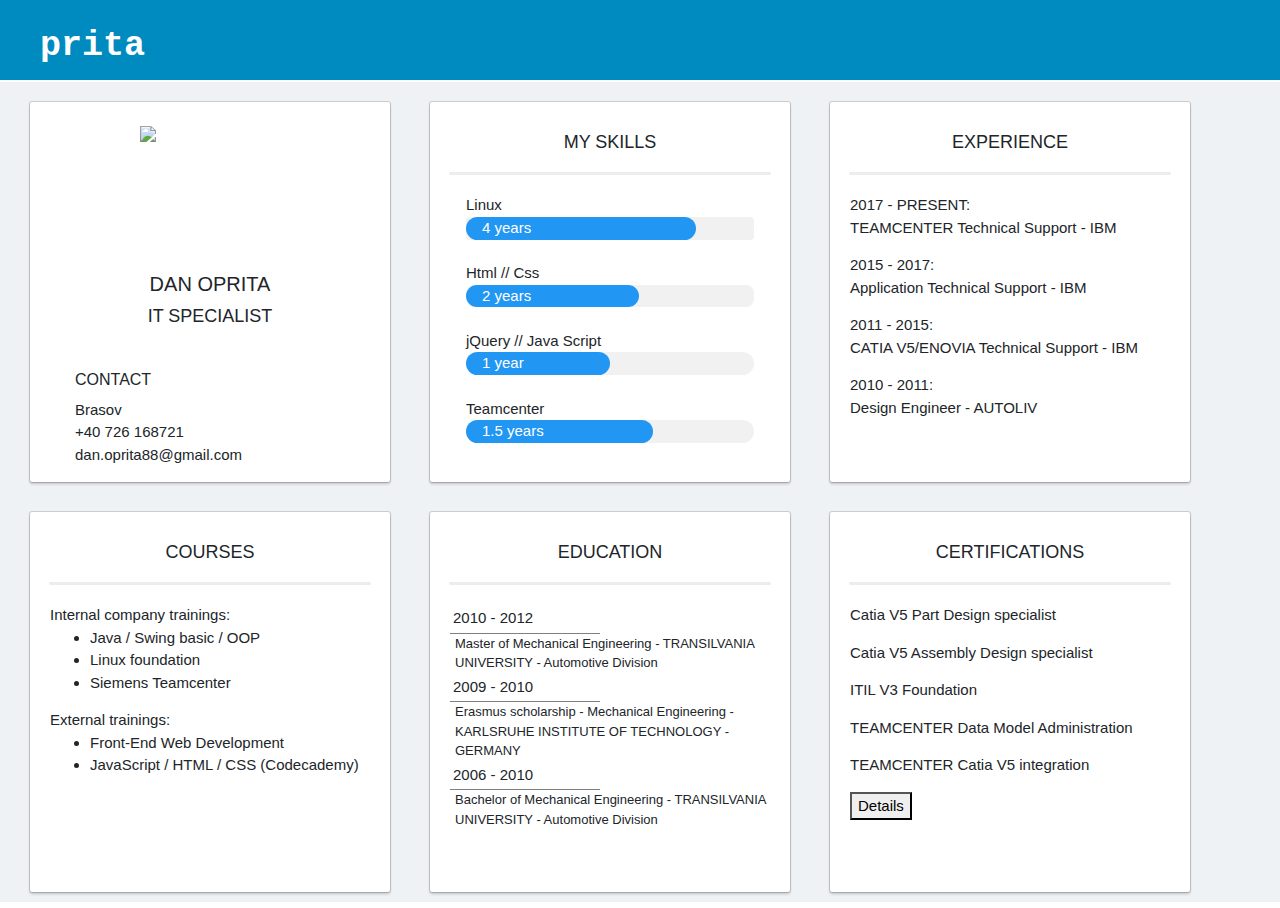
==== cv.html @ e50e5ce8 "20 Feb" ====
<!DOCTYPE HTML>

  <html>
    <head>
      <title>Dan Oprita</title>
      <!-- Responsive -->
      <meta content="width=device-width, initial-scale=1" name="viewport"/>
      <!-- Favicon
  		<link rel="shortcut icon" href="img/fav.png">  -->
      <link rel="stylesheet" href="https://maxcdn.bootstrapcdn.com/bootstrap/4.0.0/css/bootstrap.min.css" integrity="sha384-Gn5384xqQ1aoWXA+058RXPxPg6fy4IWvTNh0E263XmFcJlSAwiGgFAW/dAiS6JXm" crossorigin="anonymous">
      <link href="https://fonts.googleapis.com/css?family=ABeeZee" rel="stylesheet">
      <link rel="stylesheet" href="https://www.w3schools.com/w3css/4/w3.css">
      <link rel="stylesheet" href="https://use.fontawesome.com/releases/v5.7.2/css/all.css" integrity="sha384-fnmOCqbTlWIlj8LyTjo7mOUStjsKC4pOpQbqyi7RrhN7udi9RwhKkMHpvLbHG9Sr" crossorigin="anonymous">
      <link rel="stylesheet" href="css/cv.css">
    </head>

    <body>
      <!-- Header -->
      <div class="headerDan">
        <div class="zonaLogo">
          <a href="index.html">
            <i class="fas fa-bicycle bikeOprita"></i>prita
          </a>
        </div>
        <div class="zonaConnections">
          <div class="positionIcons">
            <div class="facebook iconSocialMedia">
              <a href="https://www.facebook.com/dan.oprita.5" target="_blank">
                <i class="fab fa-facebook-square"></i>
              </a>
            </div>
            <div class="iconSocialMedia">
              <a href="https://www.linkedin.com/in/dan-oprita-94754315/" target="_blank">
                <i class="fab fa-linkedin"></i>
              </a>
            </div>
            <div class="iconSocialMedia">
              <a href="https://plus.google.com/u/0/101730989185948027760" target="_blank">
                <i class="fab fa-google"></i>
              </a>
            </div>
          </div>
        </div>
      </div>
      <!-- Header -->

      <!--Zona date-->
      <div class="zonaDate">
        <div class="zonaPoza dimCol">
          <div class="zonaPozaDetalii">
            <div class="pozaDan">
              <img src="img/image823.png">
            </div>
            <h4 style="text-align: center">DAN OPRITA</h4>
            <h5 style="text-align: center">IT SPECIALIST</h5>
            <br/>
            <div class="zonaContact">
            <h6>CONTACT</h6>
            <p>Brasov<br/>+40 726 168721<br/>dan.oprita88@gmail.com</p>
            </div>
          </div>
        </div>

        <!--  SKILLS   -->
        <div class="zonaInfo dimCol">
          <h5 style="text-align: center">MY SKILLS</h5>
          <hr>
          <p id="initialSkills"></p>
          <div class="w3-container">
            Linux
            <div class="w3-light-grey w3-round">
              <div class="w3-container w3-blue w3-round-xlarge" style="width:80%">4 years</div>
            </div><br>
            Html // Css
            <div class="w3-light-grey w3-round-large">
              <div class="w3-container w3-blue w3-round-xlarge" style="width:60%">2 years</div>
            </div><br>
            jQuery // Java Script
            <div class="w3-light-grey w3-round-xlarge">
              <div class="w3-container w3-blue w3-round-xlarge" style="width:50%">1 year</div>
            </div><br>
            Teamcenter
            <div class="w3-light-grey w3-round-xlarge">
              <div class="w3-container w3-blue w3-round-xlarge" style="width:65%">1.5 years</div>
            </div>
          </div><br>
        </div>

        <!--  EXPERIENCE   -->
        <div class="zonaExperienta dimCol">
          <h5 style="text-align: center">EXPERIENCE</h5>
          <hr>
          <p>
            2017 - PRESENT:<br/> TEAMCENTER Technical Support - IBM
          </p>
          <p>
            2015 - 2017:<br/> Application Technical Support - IBM
          </p>
          <p>
            2011 - 2015:<br/> CATIA V5/ENOVIA Technical Support - IBM
          </p>
          <p>
            2010 - 2011:<br/> Design Engineer - AUTOLIV
          </p>
        </div>

        <!--  COURSES   -->
        <div class="zonaCourses dimCol">
          <div class="zonaCoursesDetalii">
            <h5 style="text-align: center">COURSES</h5>
            <hr>
            <div id="initialCourses">
              <div>
                Internal company trainings:
                <ul>
                  <li>Java / Swing basic / OOP</li>
                  <li>Linux foundation</li>
                  <li>Siemens Teamcenter</li>
                </ul>
              </div>
              <div>
                External trainings:
                <ul>
                  <li>Front-End Web Development</li>
                  <li>JavaScript / HTML / CSS (Codecademy)</li>
                </ul>
              </div>
            </div>

          </div>
        </div>

        <!--  EDUCATION   -->
        <div class="zonaEducation dimCol">
          <h5 style="text-align: center">EDUCATION</h5>
          <hr>
          <div id="initialSkills">
            <div class="yearUni">2010 - 2012</div>
            <div class="detailsUni">Master of Mechanical Engineering - TRANSILVANIA UNIVERSITY - Automotive Division</div>
            <div class="yearUni">2009 - 2010</div>
            <div class="detailsUni">Erasmus scholarship - Mechanical Engineering - KARLSRUHE INSTITUTE OF TECHNOLOGY -  GERMANY</div>
            <div class="yearUni">2006 - 2010</div>
            <div class="detailsUni">Bachelor of Mechanical Engineering - TRANSILVANIA UNIVERSITY - Automotive Division</div>
          </div>
        </div>

        <!--  CERTIFICATIONS   -->
        <div class="zonaCertification dimCol">
          <h5 style="text-align: center">CERTIFICATIONS</h5>
          <hr>
          <p>Catia V5 Part Design specialist</p>
          <p>Catia V5 Assembly Design specialist</p>
          <p>ITIL V3 Foundation</p>
          <p>TEAMCENTER Data Model Administration</p>
          <p>TEAMCENTER Catia V5 integration</p>

          <button id="expandDetails">Details</button>

          <div id="detailedSkills">
            <div class="iconsCertifications">
              Catia VS, ITIL processes, TEAMCENTER
            </div>

            <button id="hideDetails">Hide</button>
          </div>
        </div>
      </div>


      <!--Modals-->
      <div class="classModal">
        <div class="detaliiModal detaliiModalStyle">
          <h5 style="text-align: center">SKILLS</h5>
            <div>Server side
              <p>Linux</p>
                This is an important skill required in the daily job because the supported applications are mainly hosted on Linux servers - Redhat.
              <p>Tomcat/JBoss/Webserver</p>
            </div>
            <div>Web Development
              <p>HTML</p>
              <ul>
                <li>HTML Standards</li>
                <li>HTML Elements</li>
                <li>HTML Attributes</li>
                <li>HTML Tables</li>
                <li>HTML iFrames</li>
                <li>HTML Form Elements</li>
                <li>HTML5 Elements and Semantics</li>
                <li>CMS, Wordpress</li>
                <li>Bootstrap</li>
              </ul>
              <p>CSS</p>
              <ul>
                <li>CSS Syntax (rules and selectors)</li>
                <li>CSS Base Rules</li>
                <li>CSS Positioning and Layout (box model)</li>
                <li>CSS Pseudo-class and Pseudo-elements</li>
                <li>CSS3 Flexbox</li>
                <li>CSS3 Gradients and Backgrounds</li>
                <li>CSS3 Transforms, Transitions and Animations</li>
                <li>Responsive Web Design (media queries)</li>
                <li>Bootstrap</li>
              </ul>
              <p>JavaScript</p>
              <ul>
                <li>JavaScript Introduction</li>
                <li>Javascript Syntax</li>
                <li>Expressions and Operators (arithmetic, logic, bitwise)</li>
                <li>Variables and Types (numbers, booleans, strings, arrays, objects)</li>
                <li>Flow Control (decisions, iterations, break, continue)</li>
                <li>Functions</li>
                <li>Scope</li>
                <li>Exceptions</li>
                <li>Events</li>
                <li>DOM (methods, document, elements, html, css, events, nodes, navigation)</li>
                <li>jQuery Basics</li>
                <li>Coding Standards (clean code, naming conventions)</li>
              </ul>
            </div>
            <div>Programming
              <p>Java/Swing, HTML, Agile, DevOps, OOP</p>
            </div>
            <div>Processes
              <p>ITIL processes</p>
              <p>Application testing</p>
            </div>
            <div>Engineering
              <p>Catia VS software</p>
              <p>Teamcenter</p>
            </div>
          </div>
        </div>

        <div class="detaliiModal2 detaliiModalStyle">
          <h5 style="text-align: center">EXPERIENCE</h5>


          <div>2017 - PRESENT: TEAMCENTER TECHNICAL SUPPORT - IBM
            <ul>
              <li>Administration, maintenance, troubleshooting and incident resolution, in cooperation with the Client or 3rd party suppliers</li>
              <li>Updating application settings and configuration on the application servers</li>
              <li>Plan, coordinate and assist the technical implementation of new application versions in the Test and Production Environments</li>
              <li>Maintain and update descriptions for security and backup/restore procedures for the applications</li>
            </ul>
          </div>
          <div>2015 - 2017: APPLICATION TECHNICAL SUPPORT - IBM
            <ul>
              <li>Deploying and replicating new application releases from
              reference location to all Linux servers Of the customer plants</li>
              <li>Updating application settings and paths on code servers</li>
              <li>Various configurations and maintenance Of the CAD server
              environment</li>
              <li>Building application packages to be installed on the servers</li>
            </ul>
          </div>
          <div>2011 - 2015: CATIA VS / ENOVIA TECHNICAL SUPPORT - IBM
            <ul>
              <li>User support on Catia VS, Enovia LCA & client specific
              applications</li>
              <li>Testing Of custom build application (CAD data integration)</li>
              <li>Responsible for various service requests (involving platform
              settings changes)</li>
            </ul>
          </div>
          <div>2010 - 2011: DESIGN ENGINEER - AUTOLIV
            <ul>
              <li>Responsible for the design & testing Of mechanical components
              for automotive seatbelt systems.</li>
              <li>Creating models for meta Ilic components using Catia V5 software using Part Design</li>
              <li>Generative Surface Design, Sheet
              Metal Design Assembly Design</li>
            </ul>
          </div>
        </div>

      </div>

      <script src="https://code.jquery.com/jquery-3.3.1.slim.min.js" integrity="sha384-q8i/X+965DzO0rT7abK41JStQIAqVgRVzpbzo5smXKp4YfRvH+8abtTE1Pi6jizo" crossorigin="anonymous"></script>
      <script src="https://cdnjs.cloudflare.com/ajax/libs/popper.js/1.14.3/umd/popper.min.js" integrity="sha384-ZMP7rVo3mIykV+2+9J3UJ46jBk0WLaUAdn689aCwoqbBJiSnjAK/l8WvCWPIPm49" crossorigin="anonymous"></script>
      <script src="https://stackpath.bootstrapcdn.com/bootstrap/4.1.3/js/bootstrap.min.js" integrity="sha384-ChfqqxuZUCnJSK3+MXmPNIyE6ZbWh2IMqE241rYiqJxyMiZ6OW/JmZQ5stwEULTy" crossorigin="anonymous"></script>
      <script src="https://ajax.googleapis.com/ajax/libs/jquery/1.10.1/jquery.min.js"></script>
      <script src="js/cv.js"></script>
    </body>
  </html>
---- css/cv.css ----
/*Header*/
.headerDan {
  background-color: #008BC0;
  width: 100%;
  position: relative;
  display: inline-block;
  height: 80px;
}
.zonaLogo {
  width: 25%;
  float: left;
  font-family: 'Major Mono Display', monospace;
  font-size: 35px;
  margin: 15px 0px 0px 40px;
  color: white;
  font-weight: bold;
}
.bikeOprita {
  font-size: 40px;
}
.zonaConnections {
  width: 60%;
  float: right;
  text-align: right;
  margin-top: 20px;
  margin-right: 60px;
  color: white;
}
.positionIcons {
  width: auto;
  display: flex;
  float: right;
}
.iconSocialMedia i {
  width: 30px;
  height: 30px;
  margin: 10px;
  font-size: x-large;
}

/*Continut*/

.zonaDate {
  width: 100%;
  position: relative;
  display: inline-block;
  background-color: #EFF2F5;
  margin-top: -5px;
  padding-left: 10px;
}
.zonaContact {
  margin-left: 25px;
}

.pozaDan {
  height: 140px;
  width: 140px;
  margin: auto;
  border-radius: 50%;
}
.pozaDan img {
  width: 100%;
}

/*dimensiunea zonelor info*/

.dimCol {
  width: 360px;
  height: 380px;
  padding: 20px;
  margin: 20px 20px 10px 20px;
  background-color: #FFFFFF;
  float: left;
  border-radius: 2px;
  box-shadow: 0 0 0 1px rgba(0,0,0,.15), 0 2px 3px rgba(0,0,0,.2);
}
hr {
  box-shadow: 0 0 0 0.5px rgba(0,0,0,.15);
}
/*Zona info - Skills*/

.zonaInfo:hover {
  background: rgb(211, 211, 211, 0.55);
  box-shadow: 5px 5px 5px grey;
  cursor: pointer;
}

#detailedSkills {
  display: none;
}

/*Zona Experienta*/

.zonaExperienta:hover {
  background: rgb(211, 211, 211, 0.55);
  box-shadow: 5px 5px 5px grey;
  cursor: pointer;
}

/*Zona Experienta*/
.yearUni {
  border-bottom: 0.5px solid gray;
  width: 150px;
  padding: 3px;
}
.detailsUni {
  font-size: 13px;
  margin-left: 5px;
}

/*Zona modal*/

.detaliiModal {
  display: none;
}
.detaliiModal2 {
  display: none;
}
.classModals {
}
.detaliiModalStyle {
  position: absolute;
  margin: 50px 130px 0px 130px;
  z-index: 999;
  box-shadow: 5px 5px 5px grey;
  background: rgb(211, 211, 211, 0.55);
  border-radius: 2px;
  box-shadow: 0 0 0 1px rgba(0,0,0,.15), 0 2px 3px rgba(0,0,0,.2);
  padding-left: 20px;
}
.detaliiModalStyle:hover {
  background: rgb(211, 211, 211, 0.55);
  cursor: pointer;
  border-radius: 2px;
  box-shadow: 0 0 0 1px rgba(0,0,0,.15), 0 2px 3px rgba(0,0,0,.2);
}

/*Stilizare progress bar skills*/

/*ecran mai mic de 600px*/
@media only screen and (max-width: 815px) {
  .dimCol {
    width: 85%;
  }
}
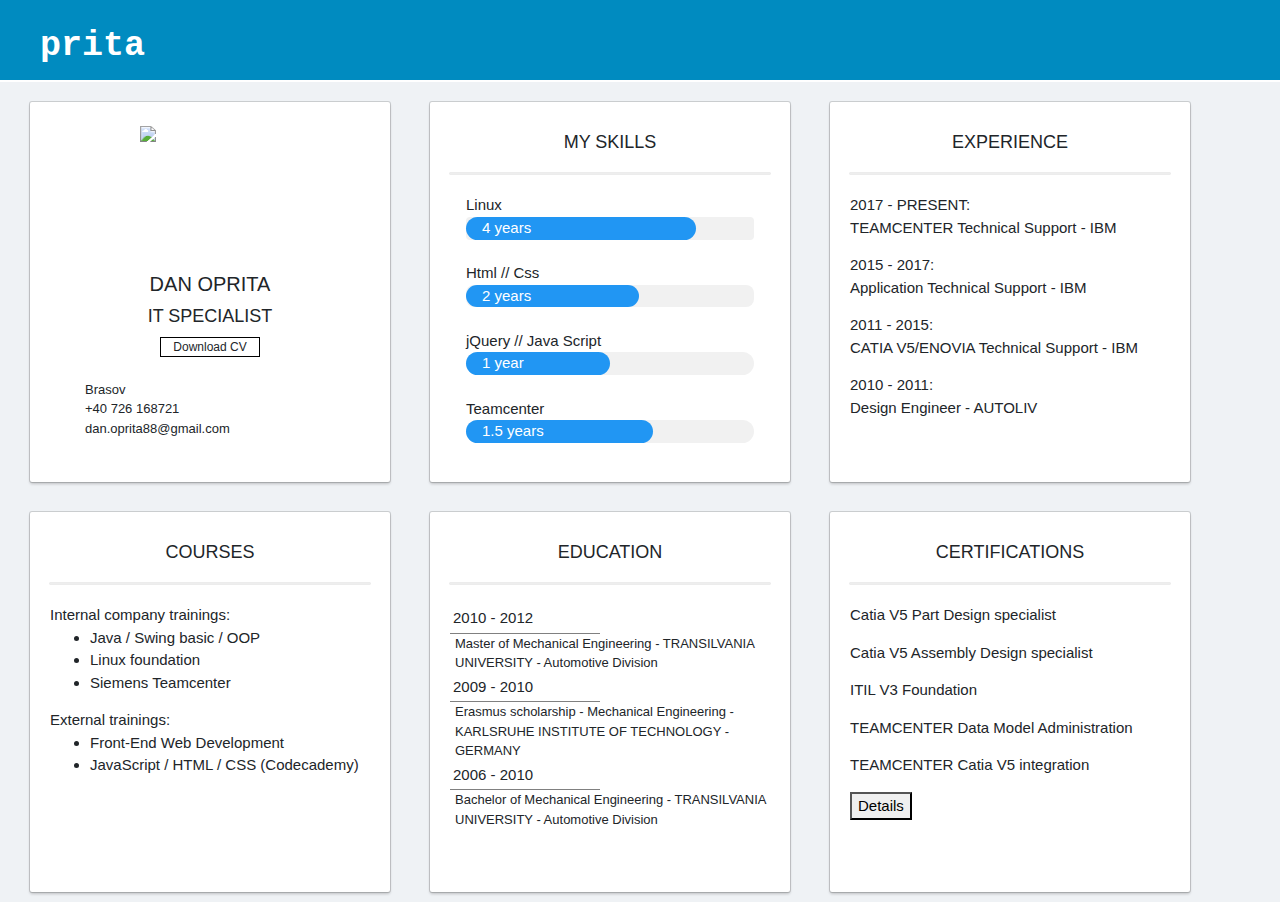
==== commit fd307d80: "14 Martie" ====
--- a/cv.html
+++ b/cv.html
@@ -53,10 +53,10 @@
             </div>
             <h4 style="text-align: center">DAN OPRITA</h4>
             <h5 style="text-align: center">IT SPECIALIST</h5>
+            <p id="dancvlink"><a href="img/DanOpritaCV.pdf" target="_blank" download>Download CV</a></p>
             <br/>
             <div class="zonaContact">
-            <h6>CONTACT</h6>
-            <p>Brasov<br/>+40 726 168721<br/>dan.oprita88@gmail.com</p>
+            <p id="contactdetails">Brasov<br/>+40 726 168721<br/>dan.oprita88@gmail.com</p>
             </div>
           </div>
         </div>
--- a/css/cv.css
+++ b/css/cv.css
@@ -18,6 +18,10 @@
 .bikeOprita {
   font-size: 40px;
 }
+.zonaLogo a:hover {
+  text-decoration: none;
+  color: #D35D31;
+}
 .zonaConnections {
   width: 60%;
   float: right;
@@ -37,7 +41,17 @@
   margin: 10px;
   font-size: x-large;
 }
-
+#dancvlink {
+  font-size: 12px;
+  border: 1px solid black;
+  width: 100px;
+  margin: auto;
+  text-align: center;
+}
+#contactdetails {
+  font-size: 13px;
+  margin-left: 10px;
+}
 /*Continut*/
 
 .zonaDate {
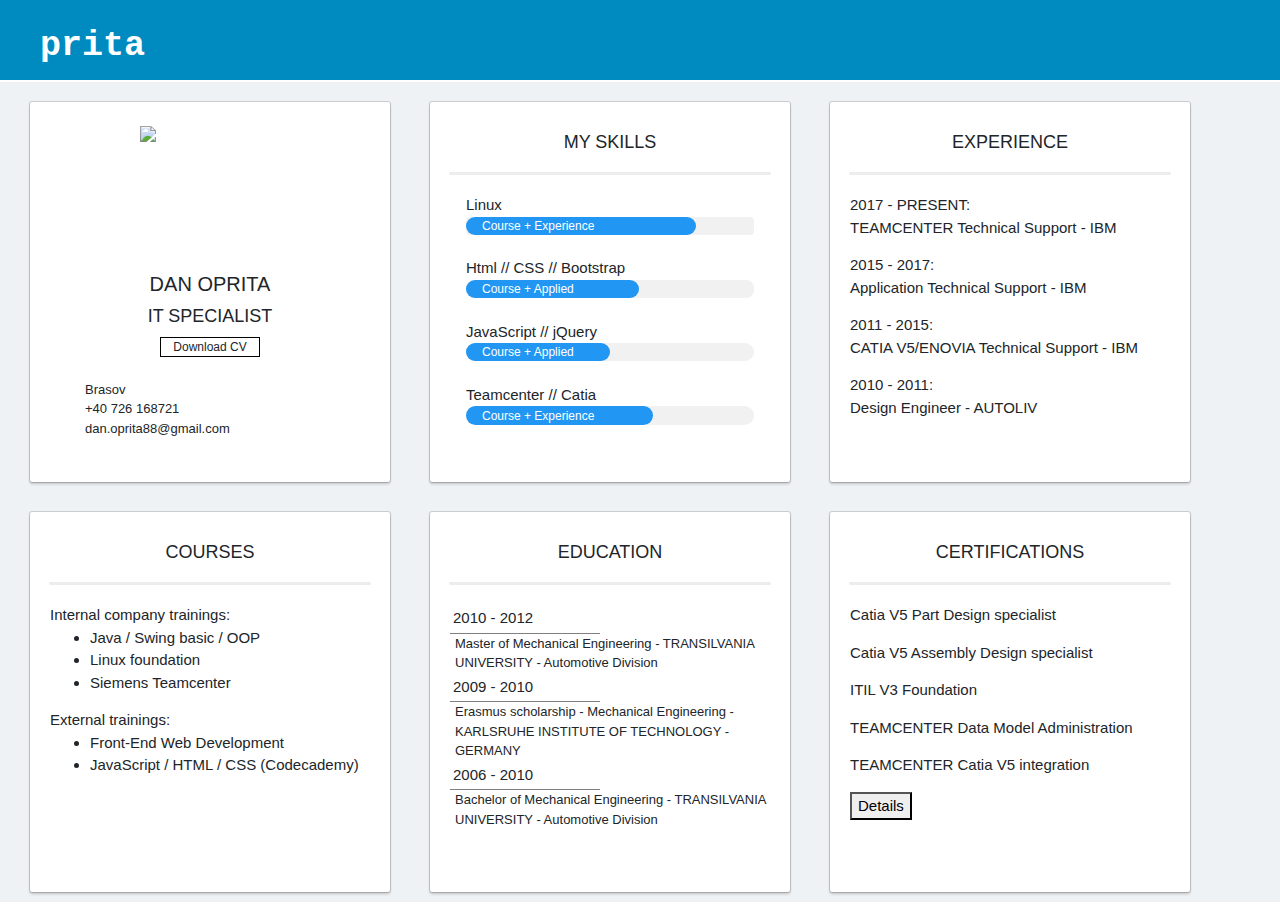
==== commit ed601f34: "15 March" ====
--- a/cv.html
+++ b/cv.html
@@ -69,19 +69,19 @@
           <div class="w3-container">
             Linux
             <div class="w3-light-grey w3-round">
-              <div class="w3-container w3-blue w3-round-xlarge" style="width:80%">4 years</div>
+              <div class="w3-container w3-blue w3-round-xlarge aplicare-skill" style="width:80%">Course + Experience</div>
             </div><br>
-            Html // Css
+            Html // CSS // Bootstrap
             <div class="w3-light-grey w3-round-large">
-              <div class="w3-container w3-blue w3-round-xlarge" style="width:60%">2 years</div>
+              <div class="w3-container w3-blue w3-round-xlarge aplicare-skill" style="width:60%">Course + Applied</div>
             </div><br>
-            jQuery // Java Script
+            JavaScript // jQuery
             <div class="w3-light-grey w3-round-xlarge">
-              <div class="w3-container w3-blue w3-round-xlarge" style="width:50%">1 year</div>
+              <div class="w3-container w3-blue w3-round-xlarge aplicare-skill" style="width:50%">Course + Applied</div>
             </div><br>
-            Teamcenter
+            Teamcenter // Catia
             <div class="w3-light-grey w3-round-xlarge">
-              <div class="w3-container w3-blue w3-round-xlarge" style="width:65%">1.5 years</div>
+              <div class="w3-container w3-blue w3-round-xlarge aplicare-skill" style="width:65%">Course + Experience</div>
             </div>
           </div><br>
         </div>
@@ -171,20 +171,18 @@
       <div class="classModal">
         <div class="detaliiModal detaliiModalStyle">
           <h5 style="text-align: center">SKILLS</h5>
-            <div>Server side
+            <div>
+              <p class="technologie-dan">Server side</p>
               <p>Linux</p>
                 This is an important skill required in the daily job because the supported applications are mainly hosted on Linux servers - Redhat.
               <p>Tomcat/JBoss/Webserver</p>
             </div>
-            <div>Web Development
+            <div>
+              <p class="technologie-dan">Web Development</p>
               <p>HTML</p>
               <ul>
-                <li>HTML Standards</li>
-                <li>HTML Elements</li>
-                <li>HTML Attributes</li>
-                <li>HTML Tables</li>
-                <li>HTML iFrames</li>
-                <li>HTML Form Elements</li>
+                <li>HTML Standards, Elements, Attributes</li>
+                <li>HTML Tables, iFrames, Form Elements</li>
                 <li>HTML5 Elements and Semantics</li>
                 <li>CMS, Wordpress</li>
                 <li>Bootstrap</li>
@@ -192,39 +190,35 @@
               <p>CSS</p>
               <ul>
                 <li>CSS Syntax (rules and selectors)</li>
-                <li>CSS Base Rules</li>
-                <li>CSS Positioning and Layout (box model)</li>
+                <li>CSS Base Rules, Positioning and Layout (box model)</li>
                 <li>CSS Pseudo-class and Pseudo-elements</li>
-                <li>CSS3 Flexbox</li>
-                <li>CSS3 Gradients and Backgrounds</li>
+                <li>CSS3 Flexbox, Gradients and Backgrounds</li>
                 <li>CSS3 Transforms, Transitions and Animations</li>
                 <li>Responsive Web Design (media queries)</li>
-                <li>Bootstrap</li>
               </ul>
               <p>JavaScript</p>
               <ul>
-                <li>JavaScript Introduction</li>
                 <li>Javascript Syntax</li>
                 <li>Expressions and Operators (arithmetic, logic, bitwise)</li>
                 <li>Variables and Types (numbers, booleans, strings, arrays, objects)</li>
                 <li>Flow Control (decisions, iterations, break, continue)</li>
-                <li>Functions</li>
-                <li>Scope</li>
-                <li>Exceptions</li>
-                <li>Events</li>
+                <li>Functions, Scope, Exceptions, Events</li>
                 <li>DOM (methods, document, elements, html, css, events, nodes, navigation)</li>
                 <li>jQuery Basics</li>
-                <li>Coding Standards (clean code, naming conventions)</li>
               </ul>
             </div>
-            <div>Programming
-              <p>Java/Swing, HTML, Agile, DevOps, OOP</p>
-            </div>
-            <div>Processes
+            <div>
+              <p class="technologie-dan">Programming</p>
+              <p>Java/Swing - attended classroom course and built an application that was conected to a database</p>
+              <p>Agile, OOP</p>
+            </div>
+            <div>
+              <p class="technologie-dan">Processes<p>
               <p>ITIL processes</p>
               <p>Application testing</p>
             </div>
-            <div>Engineering
+            <div>
+              <p class="technologie-dan">Engineering</p>
               <p>Catia VS software</p>
               <p>Teamcenter</p>
             </div>
--- a/css/cv.css
+++ b/css/cv.css
@@ -98,11 +98,12 @@
   box-shadow: 5px 5px 5px grey;
   cursor: pointer;
 }
-
 #detailedSkills {
   display: none;
 }
-
+.aplicare-skill {
+  font-size: 12px;
+}
 /*Zona Experienta*/
 
 .zonaExperienta:hover {
@@ -123,7 +124,10 @@
 }
 
 /*Zona modal*/
-
+.technologie-dan{
+  font-weight: bold;
+  font-size: 16px;
+}
 .detaliiModal {
   display: none;
 }
